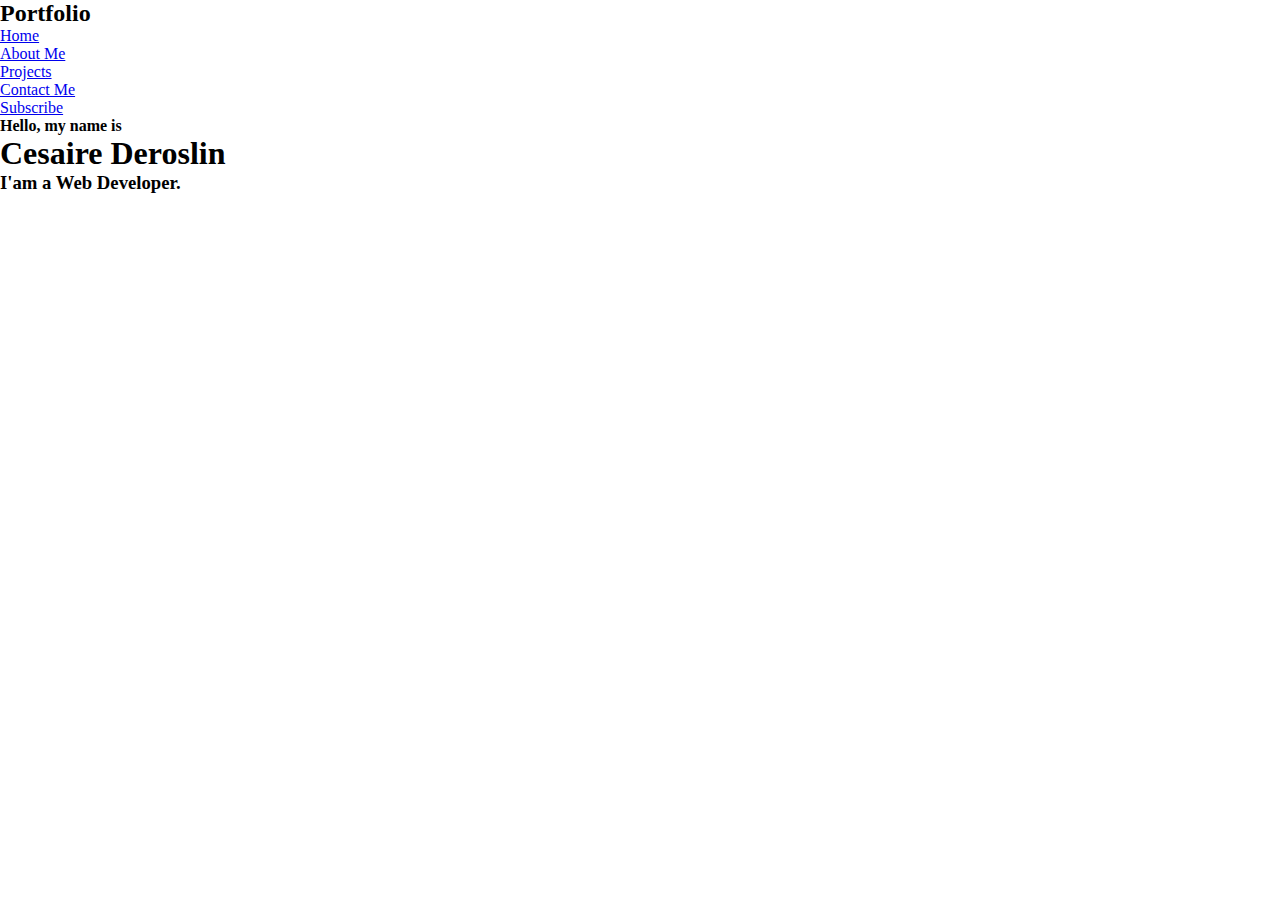
==== my-website/index.html @ a1ceb12a "simple changes" ====
<!DOCTYPE html>
<html lang="en">
<head>
    <meta charset="UTF-8">
    <meta http-equiv="X-UA-Compatible" content="IE=edge">
    <meta name="viewport" content="width=device-width, initial-scale=1.0">
    <link rel="stylesheet" href="styles.css">
    <title>Document</title>
</head>
<body>
    <div class="hero">
		<nav>
			<h2 class="logo">Portfo<span>lio</span></h2>
			<ul>
				<li><a href="#">Home</a></li>
				<li><a href="#">About Me</a></li>
				<li><a href="#">Projects</a></li>
				<li><a href="#">Contact Me</a></li>
			</ul>
			<a href="#" class="btn">Subscribe</a>
		</nav>

		<div class="content">
			<h4>Hello, my name is</h4>
			<h1>Cesaire <span>Deroslin</span></h1>
			<h3>I'am a Web Developer.</h3>
		</div>
	</div>
</body>
</html>
---- my-website/styles.css ----
@import url('https://fonts.googleapis.com/css2?family=Poppins:wght@400;700&display=swap');

* {
  box-sizing: border-box;
  margin: 0;
  padding: 0;
}
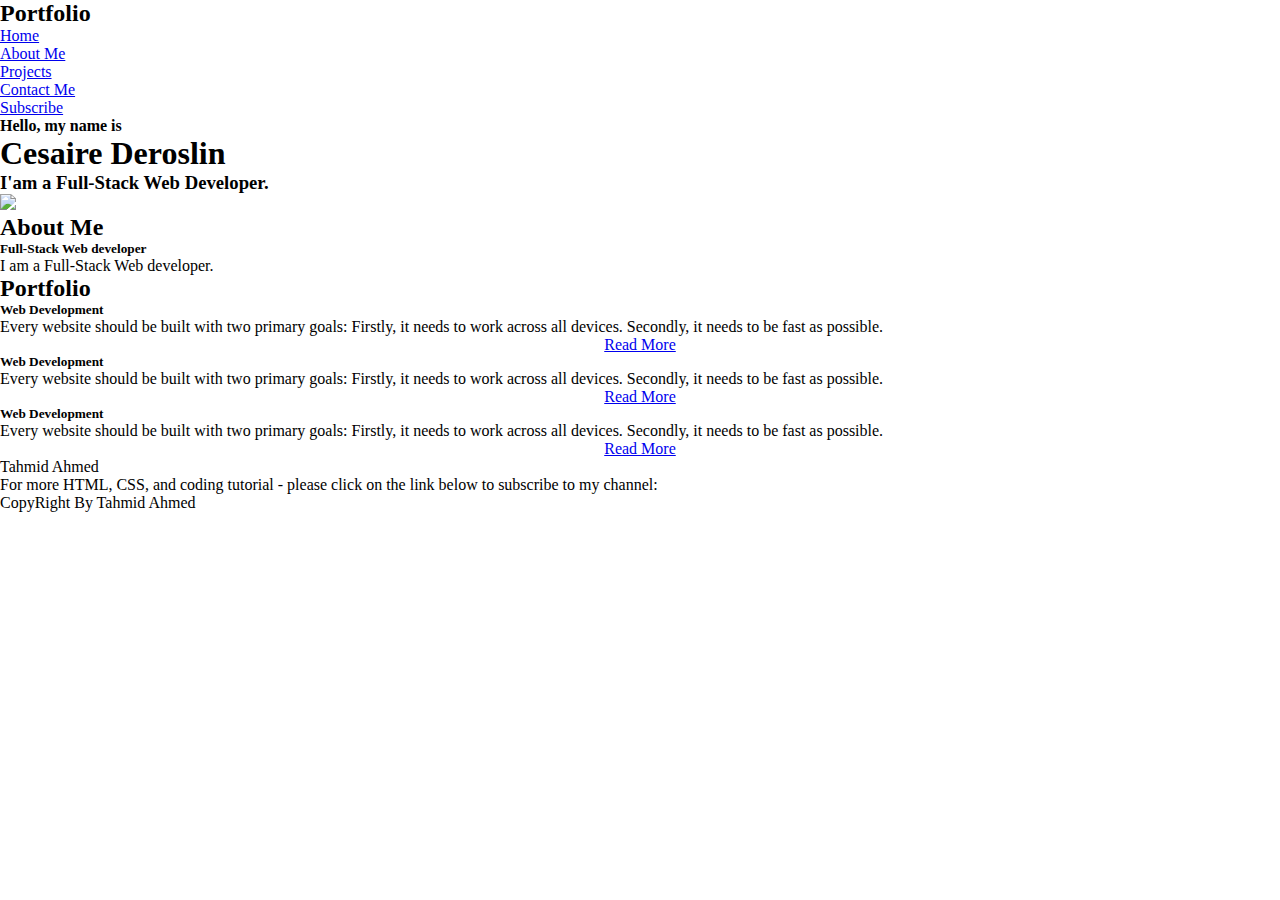
==== commit 550c1e2c: "Latest updates" ====
--- a/my-website/index.html
+++ b/my-website/index.html
@@ -23,8 +23,75 @@
 		<div class="content">
 			<h4>Hello, my name is</h4>
 			<h1>Cesaire <span>Deroslin</span></h1>
-			<h3>I'am a Web Developer.</h3>
+			<h3>I'am a Full-Stack Web Developer.</h3>
 		</div>
 	</div>
+
+	<main class="about">
+		<div class="main">
+			<img src="img/main-img.png">
+			<div class="about-text">
+				<h2>About Me</h2>
+				<h5>Full-Stack <span>Web developer</span></h5>
+				<p>I am a Full-Stack Web developer.</p>
+			</div>
+		</div>
+	</main>
+
+	<div class="service">
+		<div class="title">
+			<h2>Portfolio</h2>
+		</div>
+
+		<div class="box">
+			<div class="card">
+				<i class="fas fa-bars"></i>
+				<h5>Web Development</h5>
+				<div class="pra">
+					<p>Every website should be built with two primary goals: Firstly, it needs to work across all devices. Secondly, it needs to be fast as possible.</p>
+
+					<p style="text-align: center;">
+						<a class="button" href="#">Read More</a>
+					</p>
+				</div>
+			</div>
+
+			<div class="card">
+				<i class="far fa-user"></i>
+				<h5>Web Development</h5>
+				<div class="pra">
+					<p>Every website should be built with two primary goals: Firstly, it needs to work across all devices. Secondly, it needs to be fast as possible.</p>
+
+					<p style="text-align: center;">
+						<a class="button" href="#">Read More</a>
+					</p>
+				</div>
+			</div>
+
+			<div class="card">
+				<i class="far fa-bell"></i>
+				<h5>Web Development</h5>
+				<div class="pra">
+					<p>Every website should be built with two primary goals: Firstly, it needs to work across all devices. Secondly, it needs to be fast as possible.</p>
+
+					<p style="text-align: center;">
+						<a class="button" href="#">Read More</a>
+					</p>
+				</div>
+			</div>
+		</div>
+	</div>
+
+	<footer>
+		<p>Tahmid Ahmed</p>
+		<p>For more HTML, CSS, and coding tutorial - please click on the link below to subscribe to my channel:</p>
+		<div class="social">
+			<a href="#"><i class="fab fa-facebook-f"></i></a>
+			<a href="#"><i class="fab fa-instagram"></i></a>
+			<a href="#"><i class="fab fa-dribbble"></i></a>
+		</div>
+		<p class="end">CopyRight By Tahmid Ahmed</p>
+	</footer>
+
 </body>
 </html>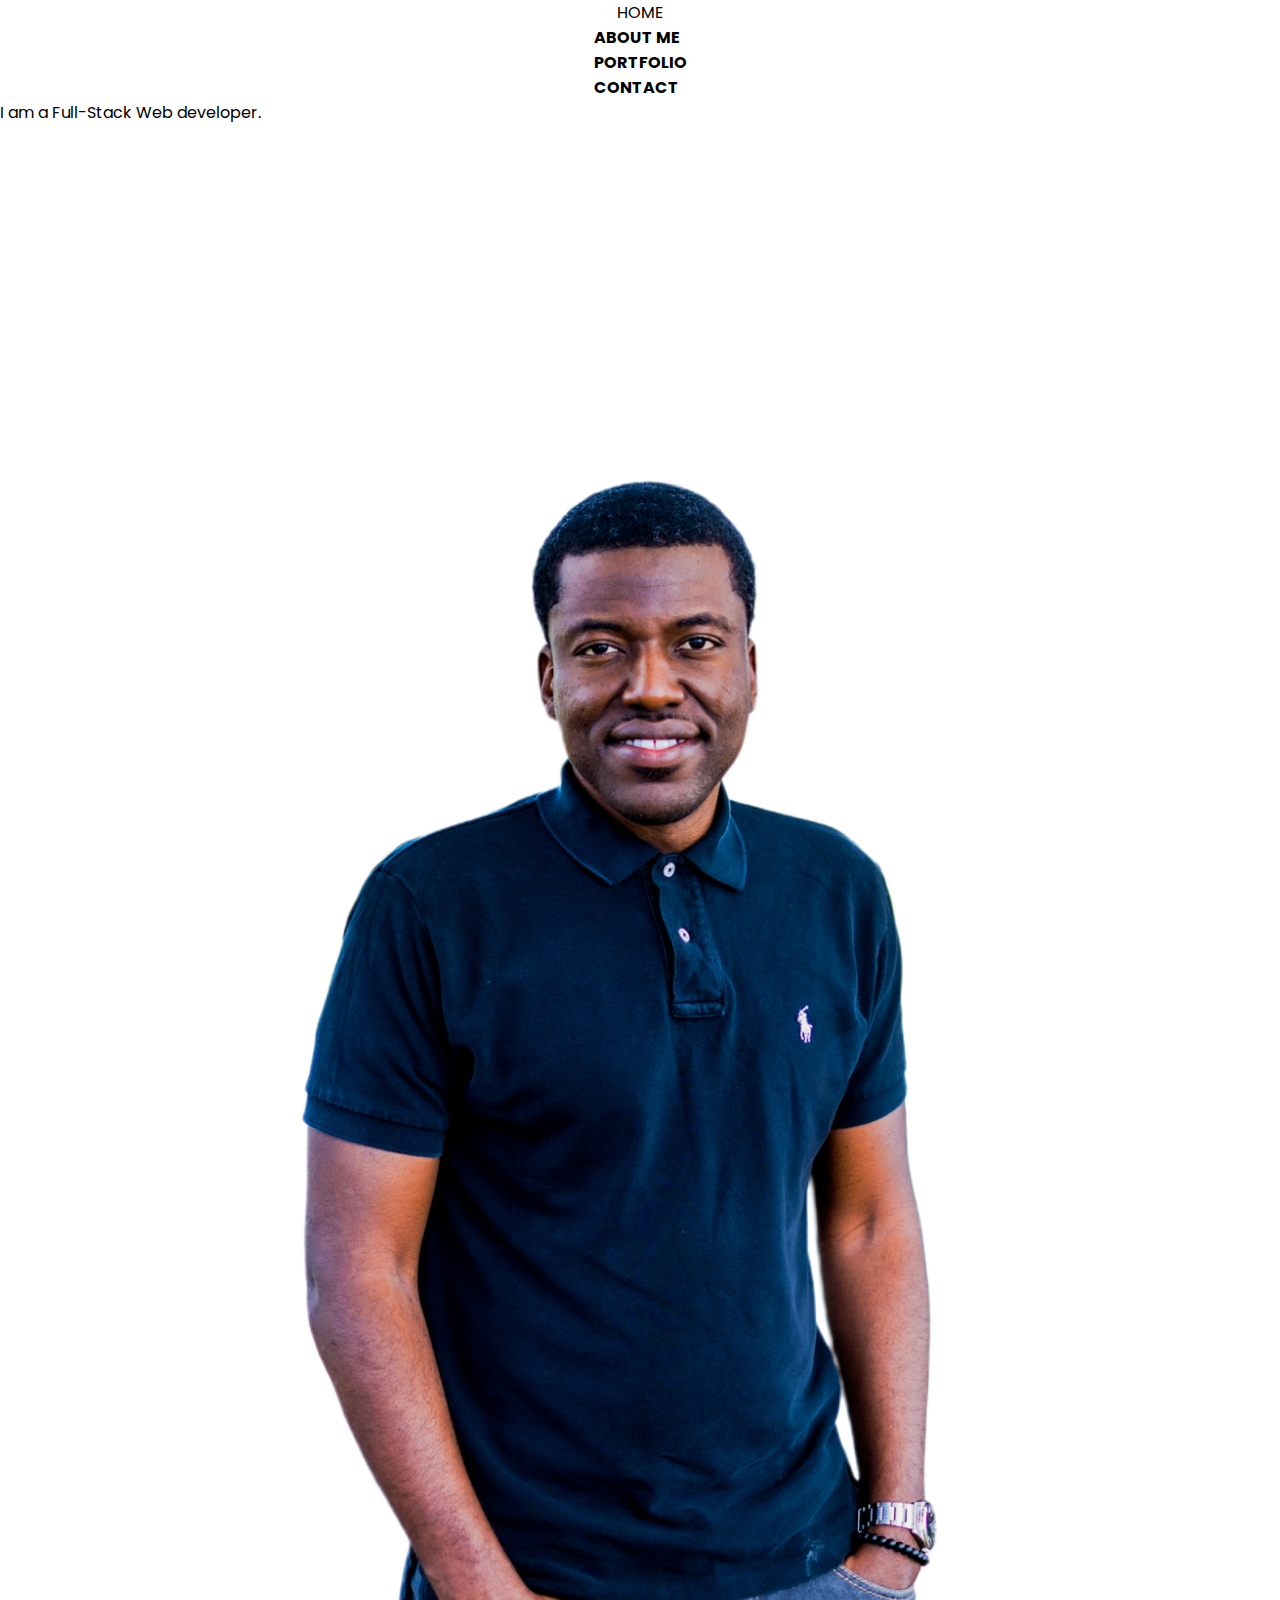
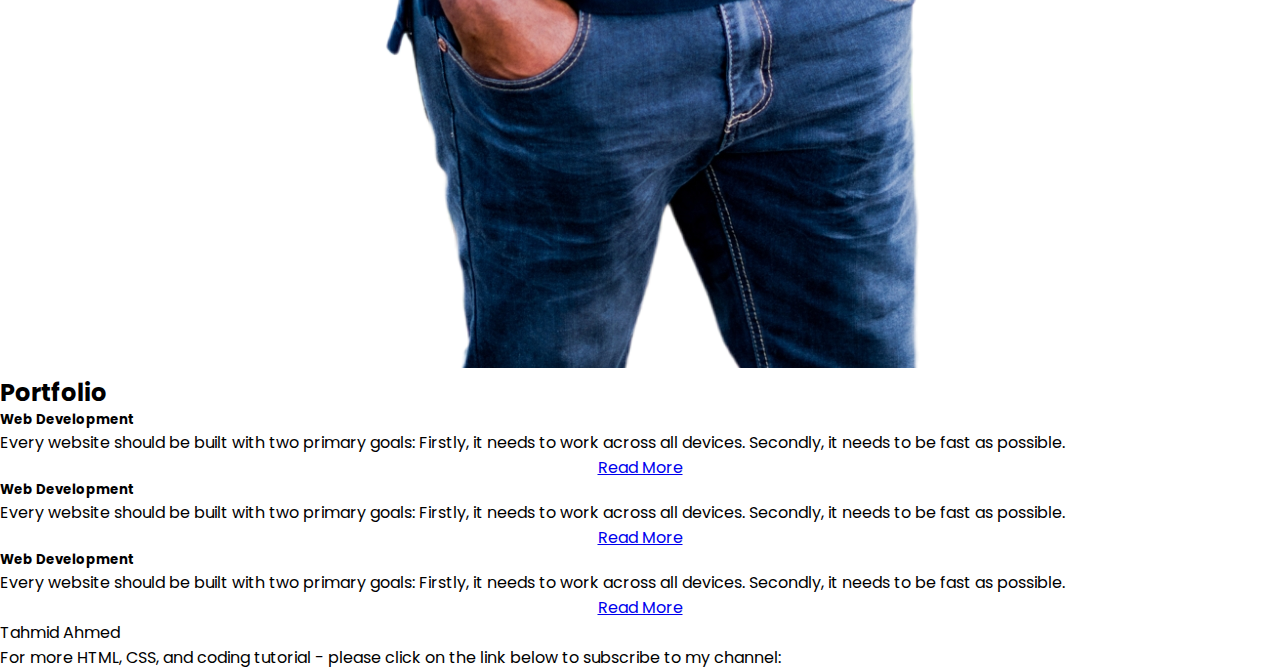
==== commit f9f8dab2: "recent updates" ====
--- a/my-website/index.html
+++ b/my-website/index.html
@@ -8,33 +8,28 @@
     <title>Document</title>
 </head>
 <body>
-    <div class="hero">
-		<nav>
-			<h2 class="logo">Portfo<span>lio</span></h2>
-			<ul>
-				<li><a href="#">Home</a></li>
-				<li><a href="#">About Me</a></li>
-				<li><a href="#">Projects</a></li>
-				<li><a href="#">Contact Me</a></li>
+	<nav id="top" class="main-nav">
+		<div class="container">
+			<div class="name">home</div>
+			<ul class="nav">
+					<li>
+						<a href="#about">about me</a>
+					</li>
+					<li>
+						<a href="#portfolio">portfolio</a>
+					</li>
+					<li>
+						<a href="#contact">contact</a>  
+					</li>
 			</ul>
-			<a href="#" class="btn">Subscribe</a>
-		</nav>
-
-		<div class="content">
-			<h4>Hello, my name is</h4>
-			<h1>Cesaire <span>Deroslin</span></h1>
-			<h3>I'am a Full-Stack Web Developer.</h3>
-		</div>
-	</div>
-
+		</div>  
+	</nav>
 	<main class="about">
 		<div class="main">
-			<img src="img/main-img.png">
 			<div class="about-text">
-				<h2>About Me</h2>
-				<h5>Full-Stack <span>Web developer</span></h5>
 				<p>I am a Full-Stack Web developer.</p>
 			</div>
+			<img src="img/proimg.png">
 		</div>
 	</main>
 
@@ -90,7 +85,6 @@
 			<a href="#"><i class="fab fa-instagram"></i></a>
 			<a href="#"><i class="fab fa-dribbble"></i></a>
 		</div>
-		<p class="end">CopyRight By Tahmid Ahmed</p>
 	</footer>
 
 </body>
--- a/my-website/styles.css
+++ b/my-website/styles.css
@@ -1,4 +1,8 @@
+
 @import url('https://fonts.googleapis.com/css2?family=Poppins:wght@400;700&display=swap');
+@import url('https://fonts.googleapis.com/css2?family=Source+Serif+Pro:ital,wght@0,400;0,700;1,400;1,700&display=swap');
+@import url('https://fonts.googleapis.com/css?family=Playfair+Display:400,400i,700,700i&display=swap');
+
 
 * {
   box-sizing: border-box;
@@ -6,3 +10,37 @@
   padding: 0;
 }
 
+body {
+  font-family: 'Poppins', sans-serif, 'Source Serif Pro', serif, 'Playfair Display', serif;
+}
+
+.container h2 {
+  font-size: 1.2rem;
+}
+
+ul {
+  list-style-type: none;
+}
+
+.container a {
+  color: black;
+  text-decoration: none;
+  font-size: 1rem;
+  font-weight: bold;
+}
+
+
+.nav-main {
+	height: 100%;
+	width: 100%;
+	background-position: center;
+}
+
+.container {
+	display: flex;
+  flex-direction: column;
+	align-items: center;
+	justify-content: space-between;
+  text-transform: uppercase;
+  height: 100%;
+}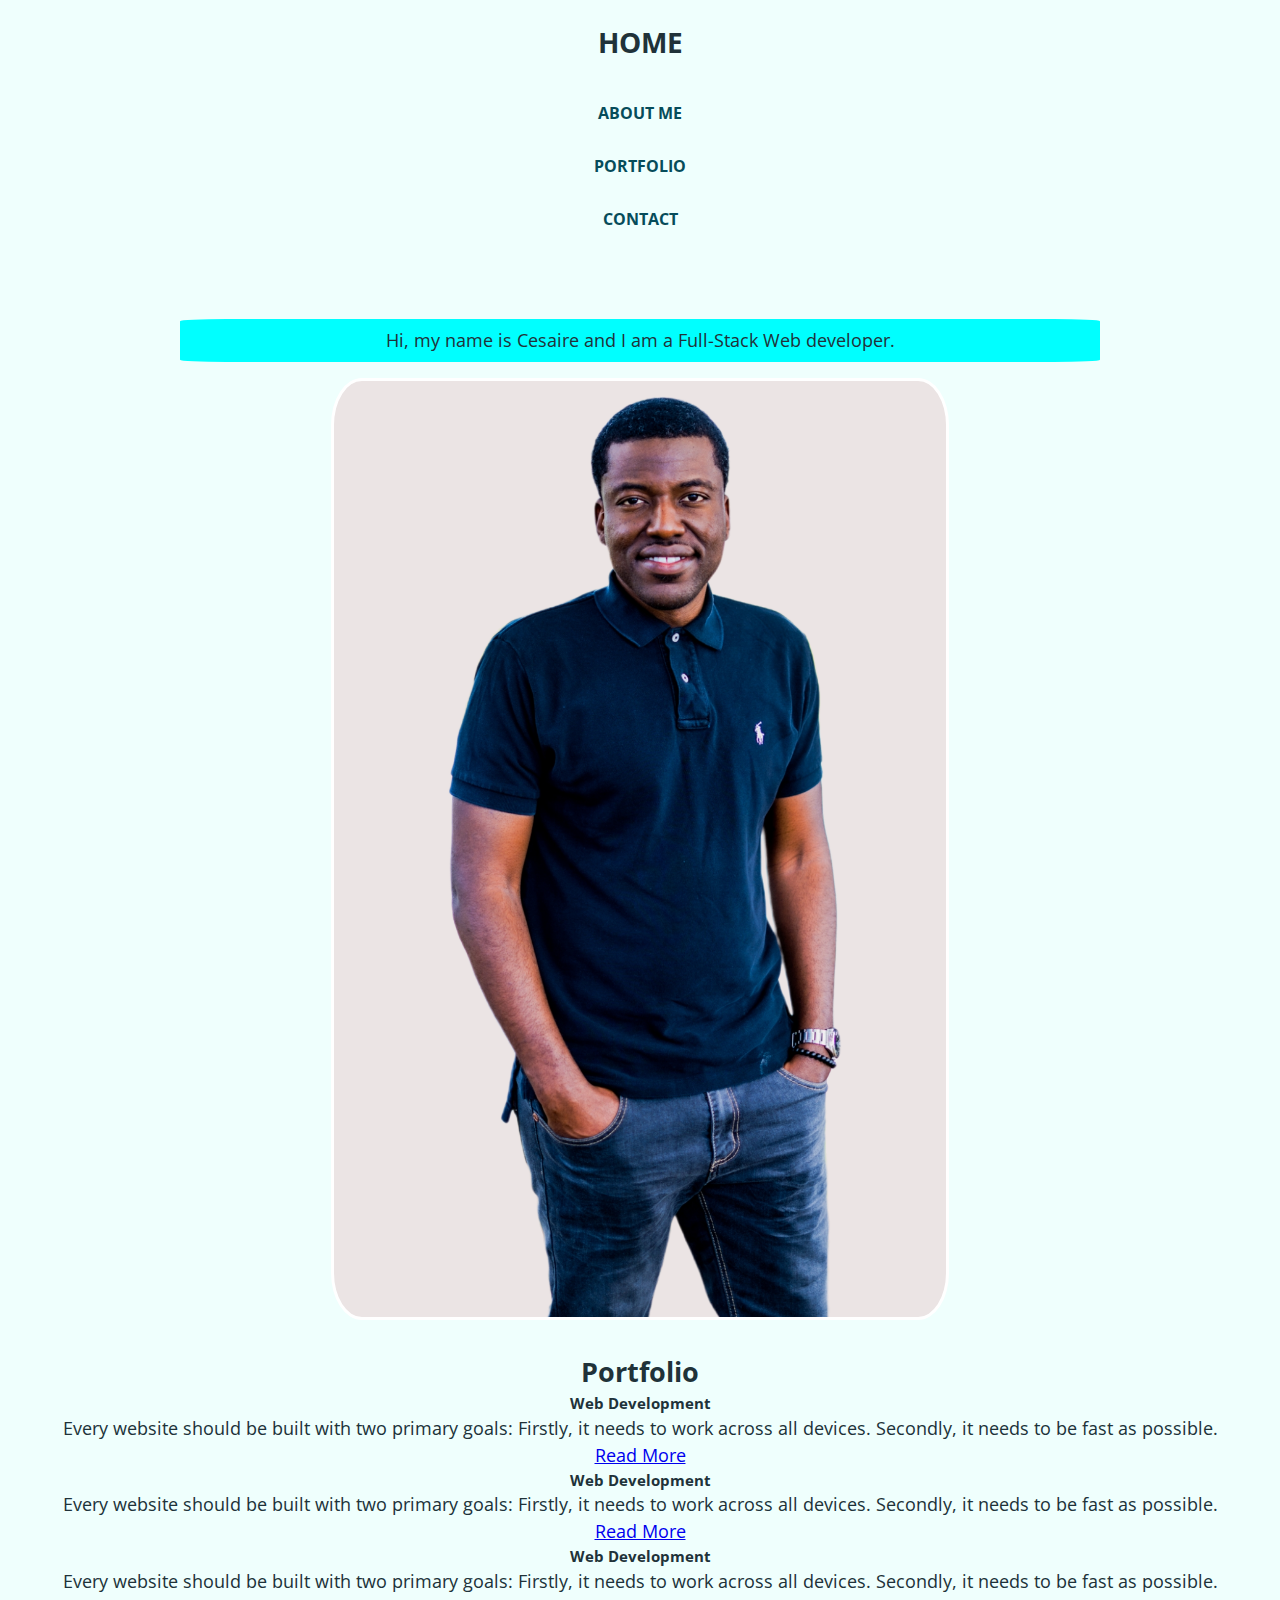
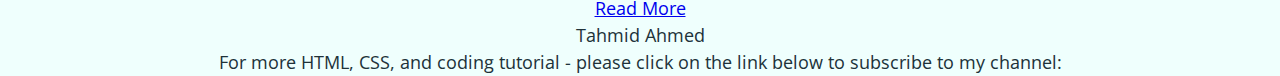
==== commit c36e6fac: "latest updates" ====
--- a/my-website/index.html
+++ b/my-website/index.html
@@ -24,14 +24,17 @@
 			</ul>
 		</div>  
 	</nav>
-	<main class="about">
-		<div class="main">
-			<div class="about-text">
-				<p>I am a Full-Stack Web developer.</p>
+
+	<header class="header">
+		<div class="container">
+			<div class="header-img">
+				<p>
+					Hi, my name is Cesaire and I am a Full-Stack Web developer.
+				</p>
+				<img src="img/proimg.png" alt="profile picture">
 			</div>
-			<img src="img/proimg.png">
 		</div>
-	</main>
+	</header>
 
 	<div class="service">
 		<div class="title">
--- a/my-website/styles.css
+++ b/my-website/styles.css
@@ -1,4 +1,4 @@
-
+@import url('https://fonts.googleapis.com/css2?family=Open+Sans:wght@300;400;500;600;700;800&family=Source+Serif+Pro:ital,wght@0,400;0,700;1,400;1,700&display=swap');
 @import url('https://fonts.googleapis.com/css2?family=Poppins:wght@400;700&display=swap');
 @import url('https://fonts.googleapis.com/css2?family=Source+Serif+Pro:ital,wght@0,400;0,700;1,400;1,700&display=swap');
 @import url('https://fonts.googleapis.com/css?family=Playfair+Display:400,400i,700,700i&display=swap');
@@ -11,36 +11,72 @@
 }
 
 body {
-  font-family: 'Poppins', sans-serif, 'Source Serif Pro', serif, 'Playfair Display', serif;
+  font-family:  'Open Sans', sans-serif, 'Poppins', sans-serif, 'Source Serif Pro', serif, 'Playfair Display', serif;
+	text-align: center;
+	line-height: 1.5;
+	font-size: 18px;
+	color: #203239;
+	background-color: #effffd;
 }
 
-.container h2 {
-  font-size: 1.2rem;
+.main-nav .name {
+	font-size: 1.75rem;
+	font-weight: 702;
+	padding: 1.29rem 0px;
+  text-transform: uppercase;
+}
+
+.main-nav .container {
+	display: flex;
+	flex-direction: column;
+	justify-content: space-between;
+	align-items: center;
+	height: 100%;
 }
 
 ul {
   list-style-type: none;
 }
 
-.container a {
-  color: black;
-  text-decoration: none;
-  font-size: 1rem;
-  font-weight: bold;
+.main-nav ul a {
+	text-decoration: none;
+	font-weight: 702;
+	text-transform: uppercase;
+	padding: 3px 0px;
+	font-size: 16px;
+	color: rgb(6, 76, 90);
 }
 
-
-.nav-main {
-	height: 100%;
-	width: 100%;
-	background-position: center;
+.main-nav li {
+	margin: 6px;
+	padding: 10px 10px;
 }
 
-.container {
-	display: flex;
-  flex-direction: column;
-	align-items: center;
-	justify-content: space-between;
-  text-transform: uppercase;
-  height: 100%;
+.nav {
+	margin-bottom: 55px;
+}
+
+.header img {
+	max-width: 65%;
+	height: auto;
+	margin-bottom: 25px;
+}
+
+.header-img p {
+  background-color: aqua;
+  padding: 0.5rem 0;
+  border-radius: 5%;
+  margin: 1rem;
+}
+
+.header-img img{
+  border: 3px solid white;
+  background-color: rgb(235, 228, 228);
+  border-radius: 5%;
+}
+
+.header .container {
+  margin: 0 auto;
+  max-width: 62.5rem;
+  padding: 0 1.5rem;
 }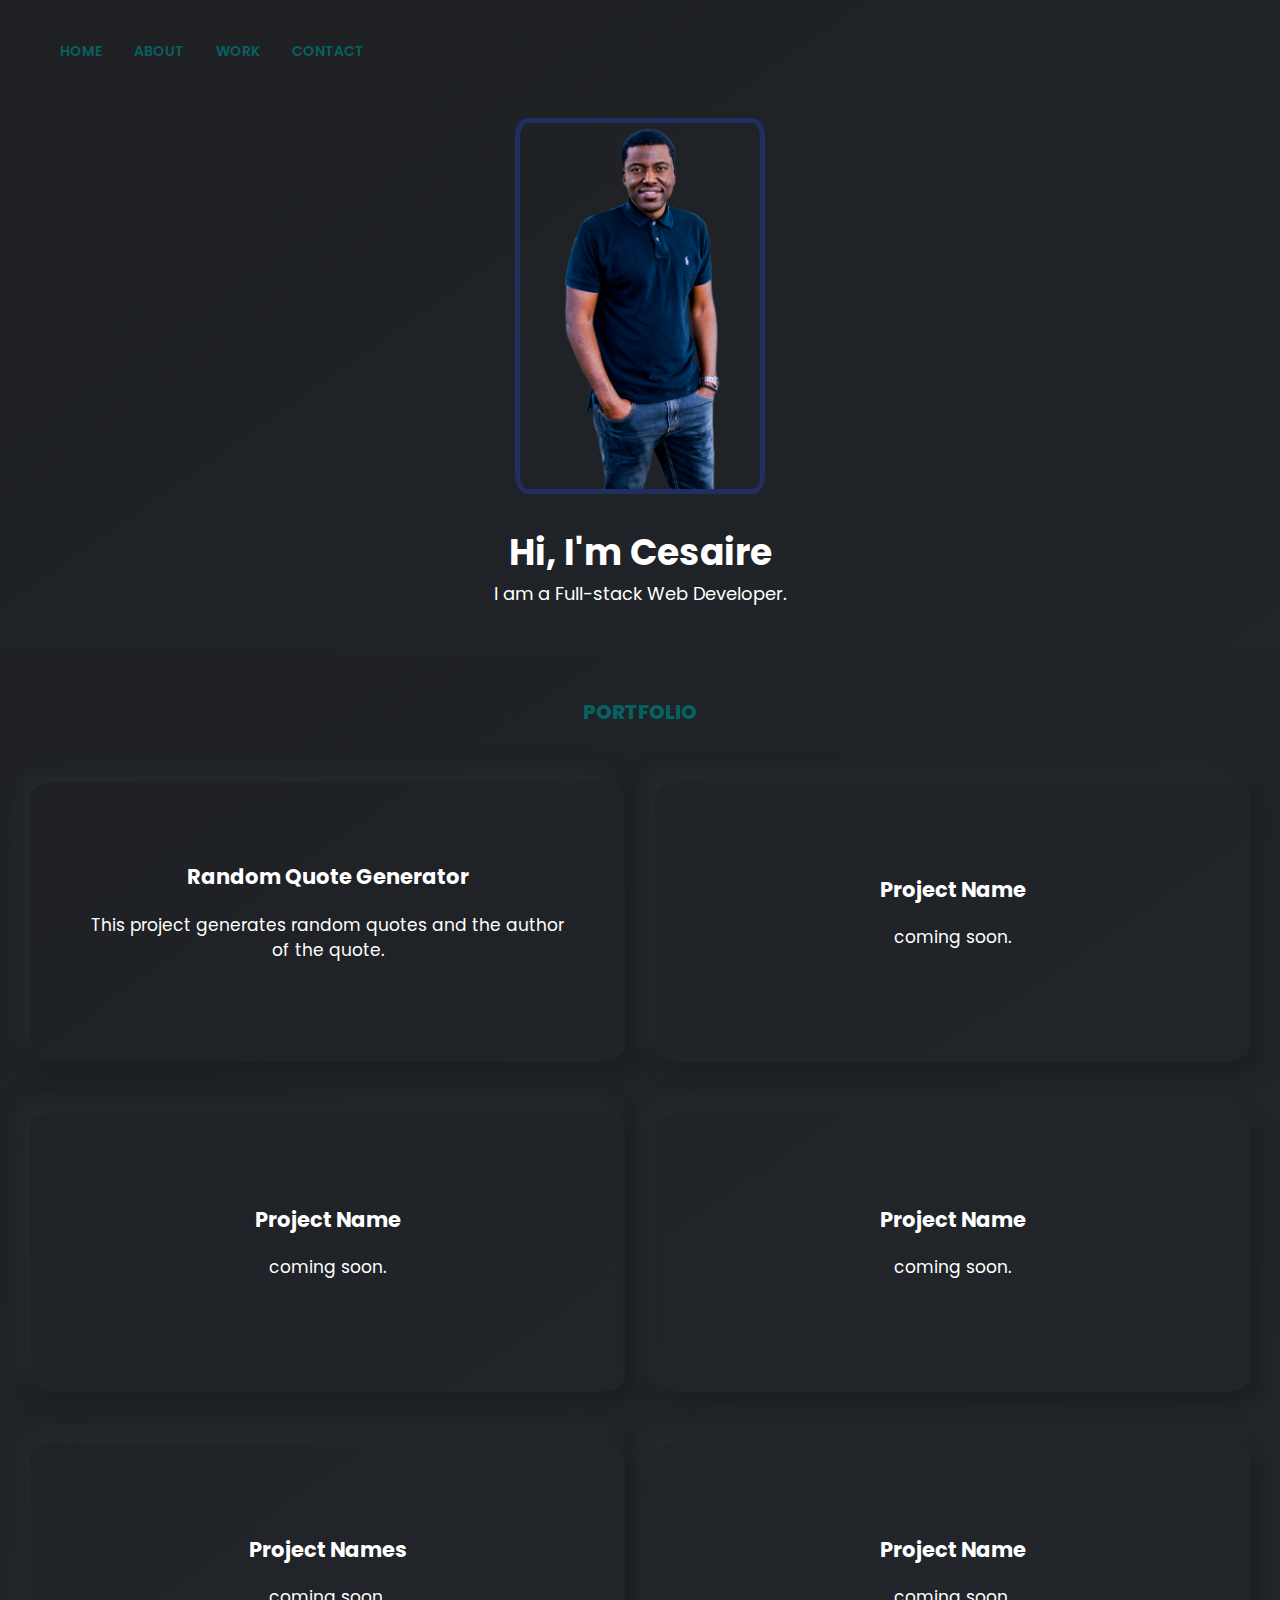
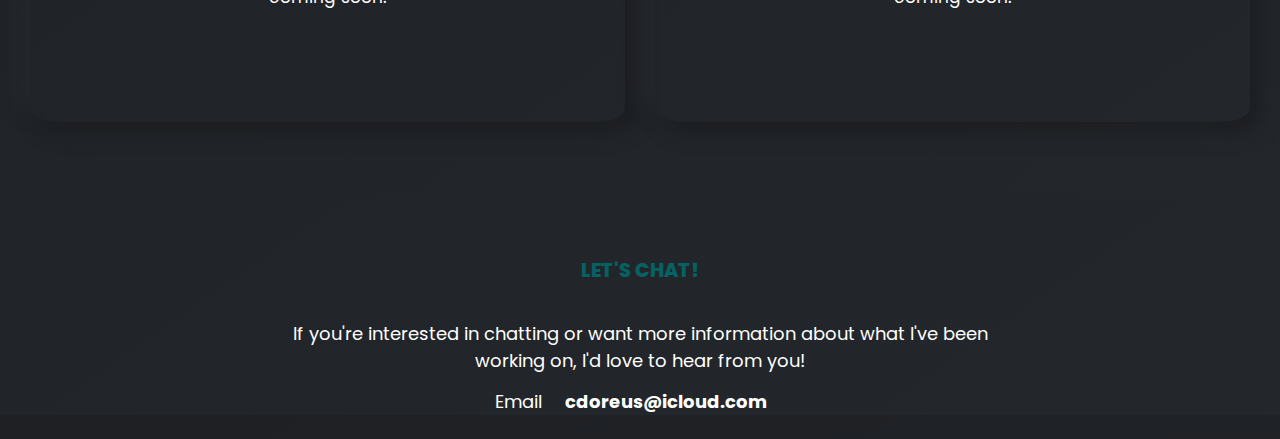
==== commit 7969628d: "latest updates" ====
--- a/my-website/index.html
+++ b/my-website/index.html
@@ -1,94 +1,109 @@
 <!DOCTYPE html>
 <html lang="en">
-<head>
-    <meta charset="UTF-8">
-    <meta http-equiv="X-UA-Compatible" content="IE=edge">
-    <meta name="viewport" content="width=device-width, initial-scale=1.0">
-    <link rel="stylesheet" href="styles.css">
-    <title>Document</title>
-</head>
-<body>
-	<nav id="top" class="main-nav">
-		<div class="container">
-			<div class="name">home</div>
-			<ul class="nav">
-					<li>
-						<a href="#about">about me</a>
-					</li>
-					<li>
-						<a href="#portfolio">portfolio</a>
-					</li>
-					<li>
-						<a href="#contact">contact</a>  
-					</li>
-			</ul>
-		</div>  
-	</nav>
+    <head>
+        <meta charset="UTF-8">
+        <meta http-equiv="X-UA-Compatible" content="IE=edge">
+        <meta name="viewport" content="width=device-width, initial-scale=1">
+        <title>Cesaire</title>
+        <link rel="stylesheet" href="css/styles.css">
+        <link rel="preconnect" href="https://fonts.googleapis.com">
+        <link rel="preconnect" href="https://fonts.gstatic.com" crossorigin>
+        <link href="https://fonts.googleapis.com/css2?family=Open+Sans:ital,wght@0,300;0,400;0,500;0,600;0,700;0,800;1,800&display=swap" rel="stylesheet">
+    </head>
+    <body>
+        <nav id="top" class="main-nav">
+            <div class="container">
+                <ul class="nav">
+                        <li>
+                            <a href="">home</a>
+                        </li>
+                        <li>
+                            <a href="">about</a>
+                        </li>
+                        <li>
+                            <a href="#portfolio">work</a>
+                        </li>
+                        <li>
+                            <a href="#contact">contact</a>  
+                        </li>
+                </ul>
+            </div>  
+        </nav>
+        <header class="header">
+            <div class="container">
+                <div class="header-img">
+                    <img src="img/proimg.png" alt="profile picture">
+                    <h1>
+                        Hi, I'm Cesaire
+                    </h1>
+                    <p>
+                        I am a Full-stack <span>Web Developer.</span> 
+                    </p>
+                </div>
+            </div>
+        </header>
 
-	<header class="header">
-		<div class="container">
-			<div class="header-img">
-				<p>
-					Hi, my name is Cesaire and I am a Full-Stack Web developer.
-				</p>
-				<img src="img/proimg.png" alt="profile picture">
-			</div>
-		</div>
-	</header>
-
-	<div class="service">
-		<div class="title">
-			<h2>Portfolio</h2>
-		</div>
-
-		<div class="box">
-			<div class="card">
-				<i class="fas fa-bars"></i>
-				<h5>Web Development</h5>
-				<div class="pra">
-					<p>Every website should be built with two primary goals: Firstly, it needs to work across all devices. Secondly, it needs to be fast as possible.</p>
-
-					<p style="text-align: center;">
-						<a class="button" href="#">Read More</a>
-					</p>
-				</div>
-			</div>
-
-			<div class="card">
-				<i class="far fa-user"></i>
-				<h5>Web Development</h5>
-				<div class="pra">
-					<p>Every website should be built with two primary goals: Firstly, it needs to work across all devices. Secondly, it needs to be fast as possible.</p>
-
-					<p style="text-align: center;">
-						<a class="button" href="#">Read More</a>
-					</p>
-				</div>
-			</div>
-
-			<div class="card">
-				<i class="far fa-bell"></i>
-				<h5>Web Development</h5>
-				<div class="pra">
-					<p>Every website should be built with two primary goals: Firstly, it needs to work across all devices. Secondly, it needs to be fast as possible.</p>
-
-					<p style="text-align: center;">
-						<a class="button" href="#">Read More</a>
-					</p>
-				</div>
-			</div>
-		</div>
-	</div>
-
-	<footer>
-		<p>Tahmid Ahmed</p>
-		<p>For more HTML, CSS, and coding tutorial - please click on the link below to subscribe to my channel:</p>
-		<div class="social">
-			<a href="#"><i class="fab fa-facebook-f"></i></a>
-			<a href="#"><i class="fab fa-instagram"></i></a>
-			<a href="#"><i class="fab fa-dribbble"></i></a>
-		</div>
-	</footer>
-
-</body>
+        <section>
+            <div class="container">
+                <h2 id="portfolio">Portfolio</h2>
+                <div class="boxes">
+                    <div class="box item1">
+                        <h3>Random Quote Generator</h3>
+                        <p>
+                            This project generates random quotes and the author of the quote.
+                        </p>
+                    </div>
+                    <div class="box item2">
+                        <h3>Project Name</h3>
+                        <p>
+                            coming soon.
+                        </p>
+                    </div>
+                    <div class="box item3">
+                        <h3>Project Name</h3>
+                        <p>
+                            coming soon.
+                        </p>
+                    </div>
+                    <div class="box item4">
+                        <h3>Project Name</h3>
+                        <p>
+                            coming soon.
+                        </p>
+                    </div>
+                    <div class="box item5">
+                        <h3>Project Names</h3>
+                        <p>
+                            coming soon.
+                        </p>
+                    </div>
+                    <div class="box item6">
+                        <h3>Project Name</h3>
+                        <p>
+                            coming soon.
+                        </p>
+                    </div>
+                </div>
+            </div>
+        </section>
+        <div class="contact-container">
+            <h2 id="contact">let's chat!</h2>
+            <p>
+                If you're interested in chatting or want
+                more information about what I've been
+                working on, I'd love to hear from you!
+            </p>
+            <p> Email <span class="email"> cdoreus@icloud.com </span></p>
+        </div>
+        <nav id="botton-nav" class="bottom-nav">
+            <div class="bottom-container">
+                <ul class="list-nav">
+                        <li class="bottom-list">
+                            <a href="#top">back to top</a>  
+                        </li>
+                </ul>
+            </div>  
+        </nav>
+        
+    </body>
 </html>--- a/my-website/css/styles.css
+++ b/my-website/css/styles.css
@@ -0,0 +1,314 @@
+@import url('https://fonts.googleapis.com/css2?family=Merriweather:wght@300;400;700;900&family=Open+Sans:wght@400;600&family=Poppins:wght@300;400;500;600;700;800;900&display=swap');
+
+* {
+	box-sizing: border-box;
+	margin: 0;
+	padding: 0;
+}
+
+body {
+	font-family: 'Poppins', sans-serif, 'Open Sans', sans-serif;
+	text-align: center;
+	line-height: 1.5;
+	font-size: 18px;
+	color: #fff;
+	background: linear-gradient(145deg, #1e2024, #23272b);
+}
+
+.main-nav .container {
+	display: flex;
+	flex-direction: row;
+	justify-content: space-around;
+	height: 100%;
+}
+
+ul {
+	list-style-type: none;
+}
+
+.main-nav ul a {
+	text-decoration: none;
+	text-transform: uppercase;
+	color: #066163;
+	background: none;
+	font-size: 1.50rem;
+	font-weight: 600;
+	padding: 1.29rem 0px;
+}
+
+
+.main-nav .name {
+	text-transform: uppercase;
+	font-size: 1.75rem;
+	font-weight: 500;
+	padding: 1.29rem 0px;
+}
+
+.main-nav li {
+	margin: 6px;
+	padding: 10px 10px;
+}
+
+.nav {
+	display: flex;
+	justify-content: center;
+	flex-wrap: wrap;
+	margin-bottom: 55px;
+}
+
+.header img {
+	max-width: 250px;
+	width: 100%;
+	height: auto;
+	margin-bottom: 25px;
+	background-image: url('/my-website/img/Project2.jpg');
+	border-radius: 5%;
+	border: #212e60 solid 5px;
+
+}
+
+.header-item {
+	text-align: center;
+}
+
+section {
+	background: linear-gradient(145deg, #1e2024, #23272b);
+	margin-top: 45px;
+	padding-top: 45px;
+	margin-bottom: 45px;
+	padding-bottom: 50px;
+
+}
+
+.container h2 {
+	text-transform: uppercase;
+	font-weight: 702;
+	font-size: 1.2rem;
+	padding-bottom: 30px;
+	color: #066163;
+}
+
+.boxes {
+	display: flex;
+	flex-direction: column;
+	justify-content: center;
+	align-items: center;
+
+}
+
+.boxes .box {
+	display: flex;
+	flex-direction:column;
+	justify-content: center;
+	text-align: center;
+	flex-wrap: wrap;
+	box-shadow: 10px 10px 19px #1c1e22, -10px -10px 19px #262a2e;
+	margin: 25px 15px;
+	padding: 30px;
+	border-radius: 5%;
+	width: 80%;
+	max-width: 85%;
+	height: 280px;
+
+}
+
+section p {
+	font-size: 17px;
+	text-align: center;
+	padding: 20px;
+}
+
+.contact-container h2 {
+	font-weight: 702;
+	text-transform: uppercase;
+	padding: 15px 0 20px 0;
+	font-size: 1.2rem;
+	color: #066163;
+}
+
+.contact-container p {
+	font-size: 16px;
+	padding: 5px 18px;
+	margin-top: 14px;
+}
+
+.contact-container .p-number {
+	padding: 25px 18px 5px;
+	font-weight: 700;
+}
+
+.contact-container .email {
+	padding: 10px 18px 25px;
+	font-weight: 700;
+}
+
+.bottom-nav .bottom-container {
+	display: flex;
+	justify-content: space-between;
+	align-items: center;
+	border-top: solid lightgrey 1px;
+	margin: 50px 10px 0px;
+	padding-top: 25px;
+	padding-bottom: 25px;
+}
+
+.bottom-nav .name {
+	font-size: 16px;
+	font-weight: 702;
+}
+
+.bottom-nav a {
+	text-decoration: none;
+	font-weight: 702;
+	font-size: 14px;
+	text-transform: uppercase;
+	color: #066163;
+	background-color: #c5dad7;
+	margin: 13px;
+	padding: 2px 17px;
+	border-radius: 5%;
+}
+
+.bottom-nav2 {
+	display: none;
+}
+
+@media screen and (min-width: 768px) {
+	.bottom-nav2 {
+		display: contents;
+	}
+
+	
+
+	nav .nav {
+		display: flex;
+		flex-direction: row;
+	}
+
+	/* .main-nav li {
+		background: linear-gradient(145deg, #1e2024, #23272b);
+		margin: 13px;
+		padding: 2px 17px;
+		border-radius: 5%;
+	} */
+
+	section {
+		padding-left: 15px;
+		padding-right: 15px;
+	}
+
+	.boxes {
+		display: flex;
+		flex-direction: row;
+		flex-wrap: wrap;
+		width: 100%;
+	}
+
+	.box {
+		flex: 33.33333%;
+	}
+
+
+	.contact-container p {
+		padding: 5px 18px;
+		margin: 14px 115px 0px;
+		font-size: 18px;
+	}
+
+	.bottom-nav {
+		display: none;
+	}
+
+	.bottom-nav2 ul a {
+		text-decoration: none;
+		font-weight: 702;
+		text-transform: uppercase;
+		padding-left: 30px;
+		font-size: 16px;
+		color: rgb(6, 76, 90);
+		background-color: #c5dad7;
+		margin: 13px;
+		padding: 2px 17px;
+		border-radius: 5%;
+	}
+
+	.bottom-nav2 .bottom-container {
+		display: flex;
+		justify-content: space-between;
+		align-items: center;
+		border-top: solid lightgrey 1px;
+		margin: 50px 10px 0px;
+		padding-top: 15px;
+		padding-bottom: 50px;
+	}
+
+	.bottom-nav2 .list-nav {
+		display: flex;
+		justify-content: center;
+		align-items: center;
+		margin: 6px;
+	}
+
+	.bottom-nav2 .name {
+		font-size: 16px;
+		font-weight: 702;
+	}
+}
+
+@media screen and (min-width: 1024px) {
+	.main-nav .container {
+		display: flex;
+		justify-content: space-between;
+		flex-direction: row;
+		align-items: center;
+		height: 100%;
+		margin: 20px 28px 38px 44px;
+	}
+
+	.main-nav ul {
+		display: flex;
+	}
+
+	.main-nav .name {
+		padding: 0px;
+		font-size: 21px;
+	}
+
+	.nav {
+		height: 3.75rem;
+		margin: 0px;
+	}
+
+	.main-nav ul a {
+		font-size: 14px;
+	}
+
+	header .header-img {
+		margin-left: 43px;
+		margin-right: 43px;
+		gap: 2rem;
+	}
+
+	section .boxes {
+		display: flex;
+		flex-direction: row;
+		flex-wrap: wrap;
+		width: 100%;
+	}
+
+	.box {
+		flex: 33.33%;
+	}
+
+	.contact-container p {
+		padding: 0px 145px;
+	}
+
+	.container h2 {
+		font-size: 20px;
+	}
+
+	.bottom-nav2 .bottom-container {
+		margin: 50px 40px 0px;
+	}
+}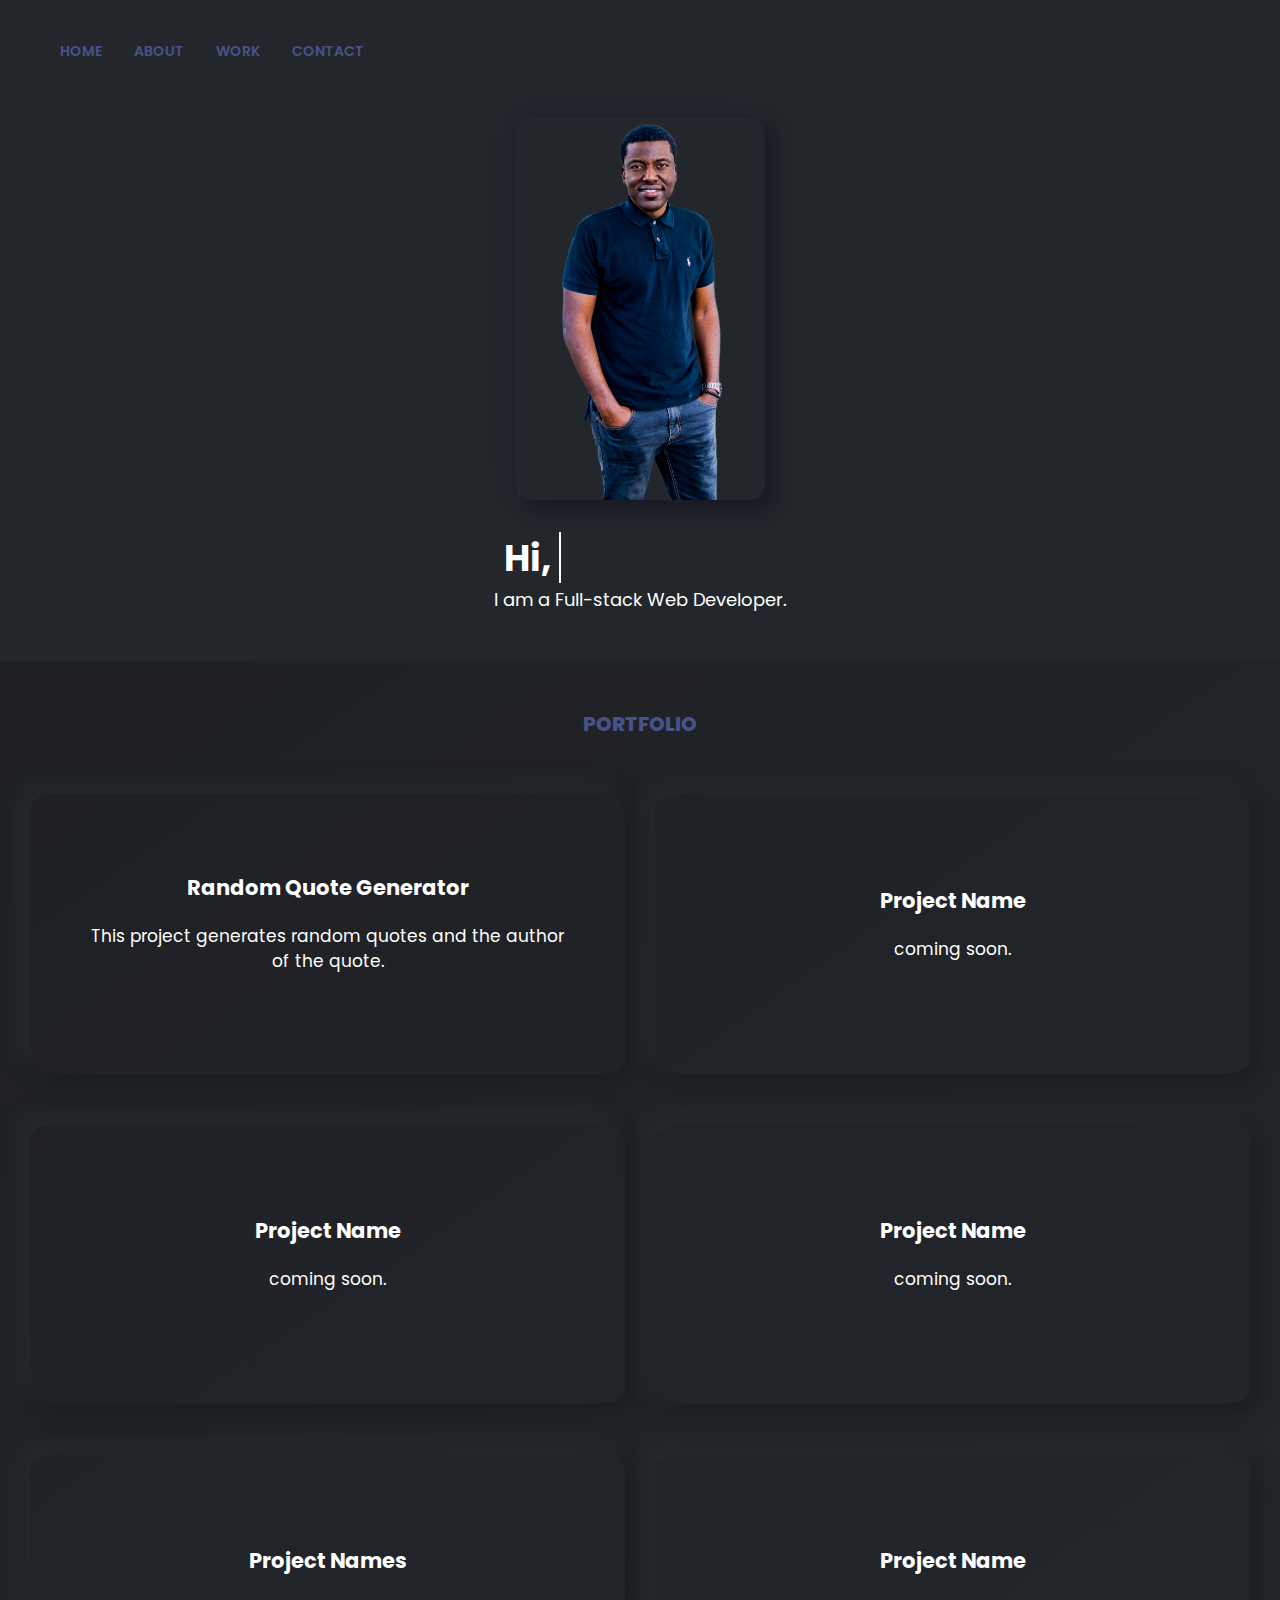
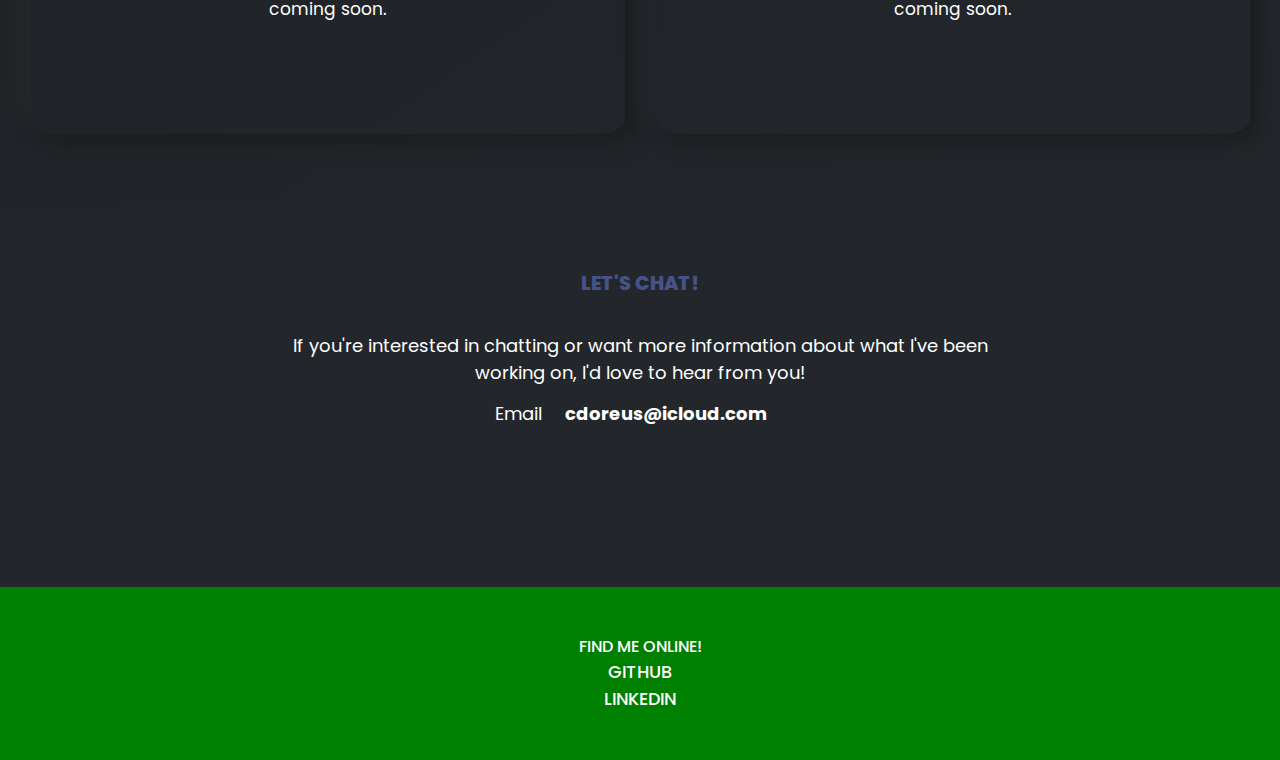
==== commit c65ad0ad: "latest updates" ====
--- a/my-website/index.html
+++ b/my-website/index.html
@@ -31,10 +31,10 @@
         </nav>
         <header class="header">
             <div class="container">
-                <div class="header-img">
+                <div class="header-item">
                     <img src="img/proimg.png" alt="profile picture">
                     <h1>
-                        Hi, I'm Cesaire
+                        Hi, <span class="name-animate">I'm Cesaire.</span>
                     </h1>
                     <p>
                         I am a Full-stack <span>Web Developer.</span> 
@@ -95,15 +95,16 @@
             </p>
             <p> Email <span class="email"> cdoreus@icloud.com </span></p>
         </div>
-        <nav id="botton-nav" class="bottom-nav">
-            <div class="bottom-container">
-                <ul class="list-nav">
-                        <li class="bottom-list">
-                            <a href="#top">back to top</a>  
-                        </li>
-                </ul>
-            </div>  
-        </nav>
+       <footer class="primary-footer">
+           <p>
+               find me online!
+           </p>
+            <ul>
+                <li><a href="https://github.com/Cderoslin/my-Portfolio" >github</a></li>
+                <li><a href="https://www.linkedin.com/in/cesaire-deroslin/">linkedIn</a></li>
+                <li><a href=""></a></li>
+            </ul>
+       </footer>
         
     </body>
 </html>--- a/my-website/css/styles.css
+++ b/my-website/css/styles.css
@@ -1,5 +1,5 @@
 @import url('https://fonts.googleapis.com/css2?family=Merriweather:wght@300;400;700;900&family=Open+Sans:wght@400;600&family=Poppins:wght@300;400;500;600;700;800;900&display=swap');
-
+@import url('https://fonts.googleapis.com/css2?family=Merriweather+Sans:ital,wght@0,300;0,400;0,500;0,600;0,700;0,800;1,300;1,400&family=Open+Sans:ital,wght@0,300;0,400;0,600;0,700;0,800;1,800&family=Source+Code+Pro:ital,wght@0,300;0,400;0,500;0,600;0,700;0,800;1,400&family=Source+Sans+Pro:wght@200;300;400&display=swap');
 * {
 	box-sizing: border-box;
 	margin: 0;
@@ -12,7 +12,7 @@
 	line-height: 1.5;
 	font-size: 18px;
 	color: #fff;
-	background: linear-gradient(145deg, #1e2024, #23272b);
+	background: #23272b;
 }
 
 .main-nav .container {
@@ -29,7 +29,7 @@
 .main-nav ul a {
 	text-decoration: none;
 	text-transform: uppercase;
-	color: #066163;
+	color: #46538a;
 	background: none;
 	font-size: 1.50rem;
 	font-weight: 600;
@@ -63,20 +63,71 @@
 	margin-bottom: 25px;
 	background-image: url('/my-website/img/Project2.jpg');
 	border-radius: 5%;
-	border: #212e60 solid 5px;
-
-}
-
-.header-item {
-	text-align: center;
-}
+	box-shadow: 10px 10px 19px #181a25, -10px -10px 19px #23242c;
+
+}
+
+.name-animate {
+	color: #46538a;
+}
+
+.header-item h1 span {
+	position: relative;
+  }
+
+.header-item h1 span::after{
+	content: "";
+	position: absolute;
+	left: 0;
+	height: 100%;
+	width: 100%;
+	background: #23272b;
+	border-left: 2px solid #fff;
+	animation: typing 3s steps(7) infinite;
+}
+
+
+@keyframes typing {
+	21%, 79% {
+	  left: calc(100% + 5px);
+	}
+	100% {
+	  left: 0;
+	}
+  }
+
+
+.header-item h1 {
+	position: relative;
+  }
+
+.header-item h1 span::after{
+	content: "";
+	position: absolute;
+	left: 0;
+	height: 100%;
+	width: 100%;
+	background: #23272b;
+	border-left: 2px solid #fff;
+	animation: typing 3s steps(8) infinite;
+}
+
+
+@keyframes typing {
+	21%, 79% {
+	  left: calc(100% + 5px);
+	}
+	100% {
+	  left: 0;
+	}
+  }
 
 section {
 	background: linear-gradient(145deg, #1e2024, #23272b);
-	margin-top: 45px;
-	padding-top: 45px;
-	margin-bottom: 45px;
-	padding-bottom: 50px;
+	margin-top: 3rem;
+	padding-top: 3rem;
+	margin-bottom: 3rem;
+	padding-bottom: 3rem;
 
 }
 
@@ -85,7 +136,7 @@
 	font-weight: 702;
 	font-size: 1.2rem;
 	padding-bottom: 30px;
-	color: #066163;
+	color: #46538a;
 }
 
 .boxes {
@@ -123,7 +174,7 @@
 	text-transform: uppercase;
 	padding: 15px 0 20px 0;
 	font-size: 1.2rem;
-	color: #066163;
+	color: #46538a;
 }
 
 .contact-container p {
@@ -142,36 +193,27 @@
 	font-weight: 700;
 }
 
-.bottom-nav .bottom-container {
-	display: flex;
-	justify-content: space-between;
-	align-items: center;
-	border-top: solid lightgrey 1px;
-	margin: 50px 10px 0px;
-	padding-top: 25px;
-	padding-bottom: 25px;
-}
-
-.bottom-nav .name {
-	font-size: 16px;
-	font-weight: 702;
-}
-
-.bottom-nav a {
+.primary-footer {
 	text-decoration: none;
-	font-weight: 702;
-	font-size: 14px;
-	text-transform: uppercase;
-	color: #066163;
-	background-color: #c5dad7;
-	margin: 13px;
-	padding: 2px 17px;
-	border-radius: 5%;
-}
-
-.bottom-nav2 {
-	display: none;
-}
+	text-transform: uppercase;
+	font-weight: 500;
+    background-color: green;
+    color: #fff;
+    font-size: 1rem;
+    margin-top: 10rem;
+    padding: 3rem;
+    text-align: center;
+}
+
+.primary-footer ul a {
+	text-decoration: none;
+text-transform: uppercase;
+color: #fff;
+background: none;
+font-size: 1.1rem;
+font-weight: 500;
+}
+
 
 @media screen and (min-width: 768px) {
 	.bottom-nav2 {
@@ -219,19 +261,6 @@
 		display: none;
 	}
 
-	.bottom-nav2 ul a {
-		text-decoration: none;
-		font-weight: 702;
-		text-transform: uppercase;
-		padding-left: 30px;
-		font-size: 16px;
-		color: rgb(6, 76, 90);
-		background-color: #c5dad7;
-		margin: 13px;
-		padding: 2px 17px;
-		border-radius: 5%;
-	}
-
 	.bottom-nav2 .bottom-container {
 		display: flex;
 		justify-content: space-between;
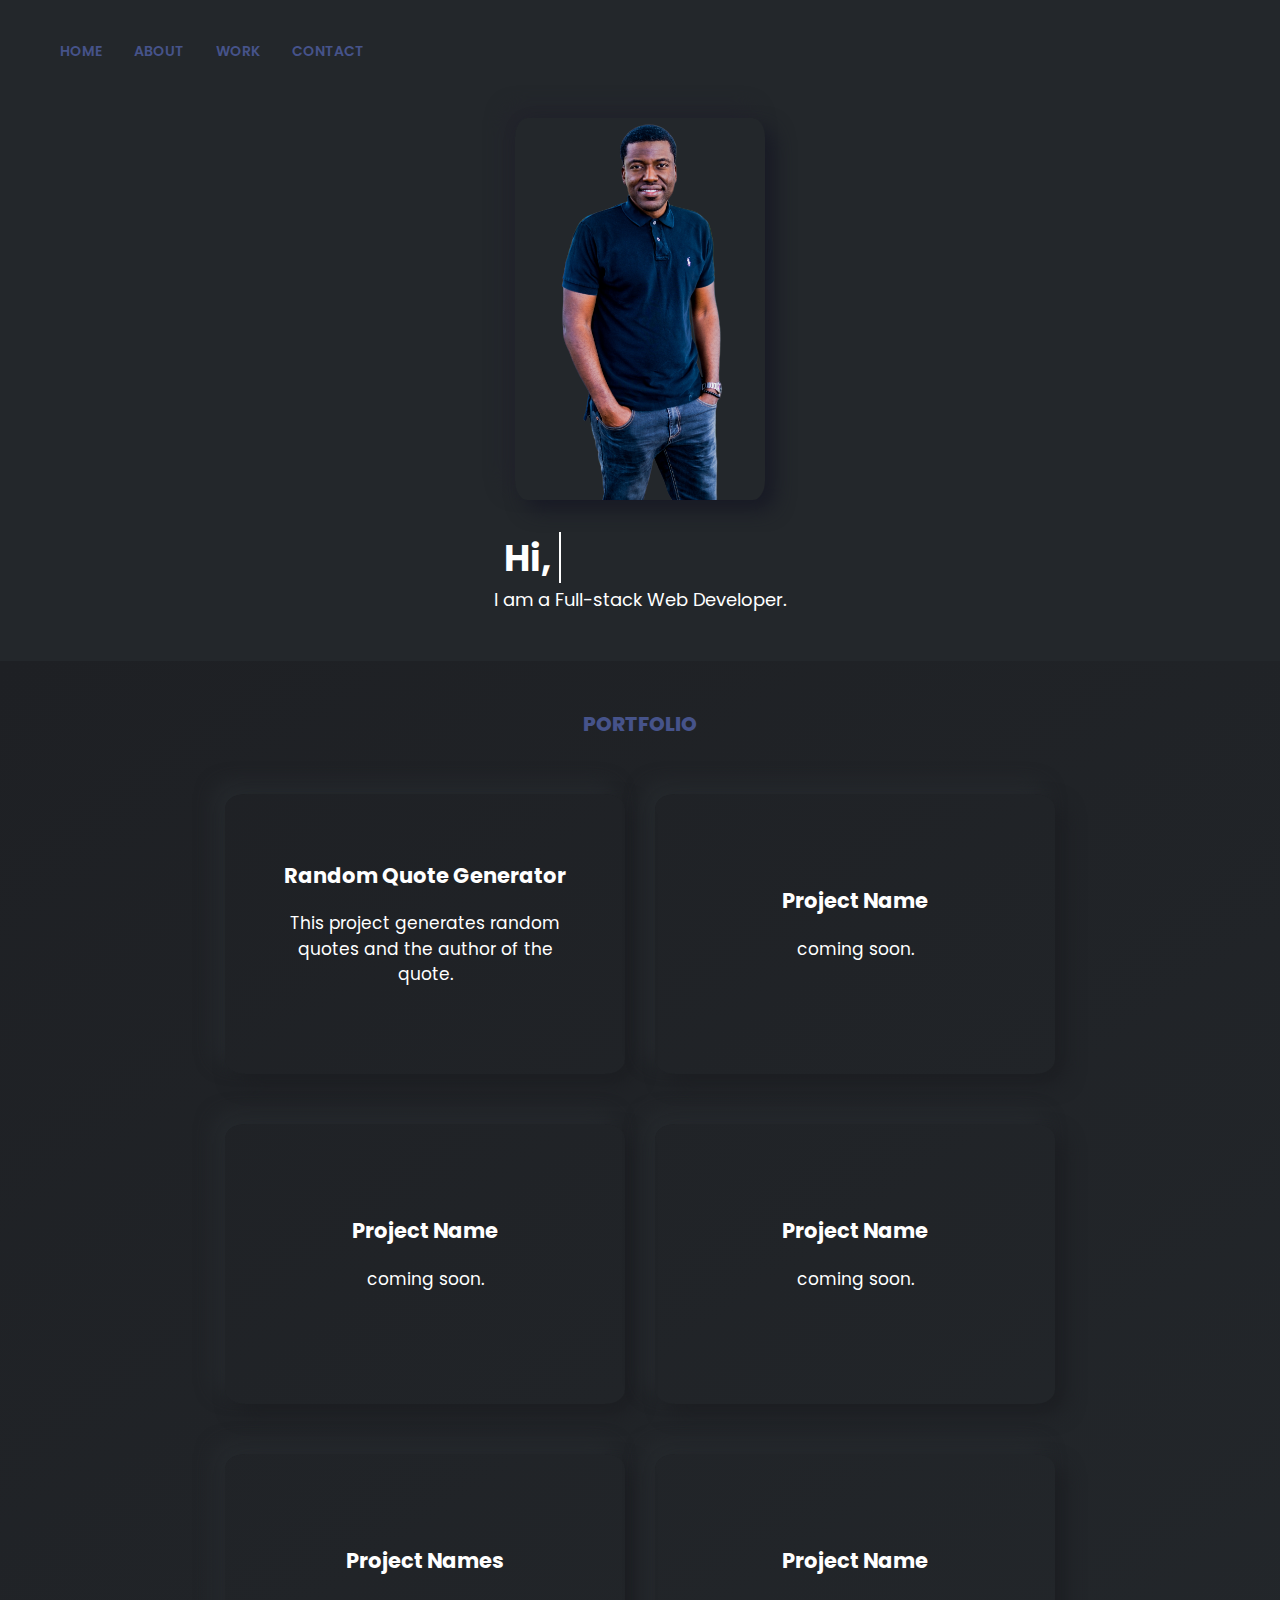
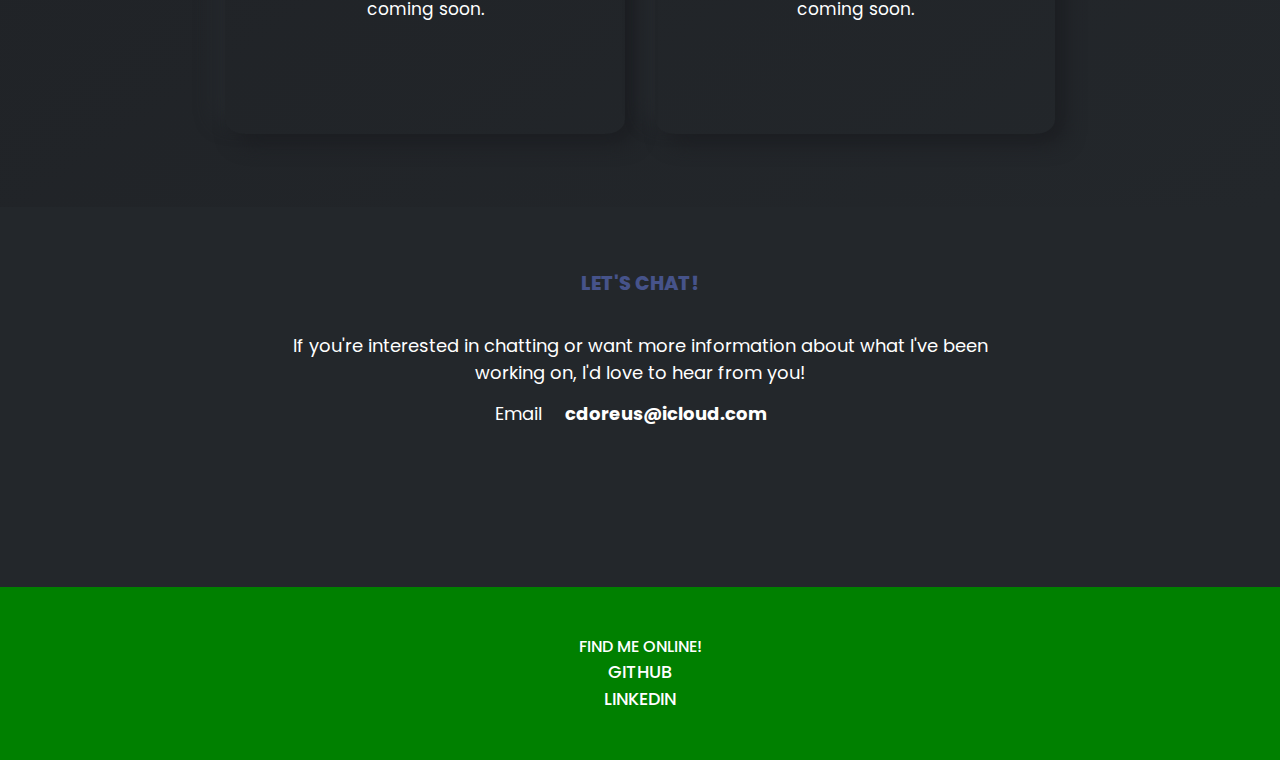
==== commit 06dc3e45: "latest updates" ====
--- a/my-website/index.html
+++ b/my-website/index.html
@@ -42,50 +42,51 @@
                 </div>
             </div>
         </header>
-
-        <section>
-            <div class="container">
-                <h2 id="portfolio">Portfolio</h2>
-                <div class="boxes">
-                    <div class="box item1">
-                        <h3>Random Quote Generator</h3>
-                        <p>
-                            This project generates random quotes and the author of the quote.
-                        </p>
-                    </div>
-                    <div class="box item2">
-                        <h3>Project Name</h3>
-                        <p>
-                            coming soon.
-                        </p>
-                    </div>
-                    <div class="box item3">
-                        <h3>Project Name</h3>
-                        <p>
-                            coming soon.
-                        </p>
-                    </div>
-                    <div class="box item4">
-                        <h3>Project Name</h3>
-                        <p>
-                            coming soon.
-                        </p>
-                    </div>
-                    <div class="box item5">
-                        <h3>Project Names</h3>
-                        <p>
-                            coming soon.
-                        </p>
-                    </div>
-                    <div class="box item6">
-                        <h3>Project Name</h3>
-                        <p>
-                            coming soon.
-                        </p>
+        <div class="section">
+            <main>
+                <div class="container">
+                    <h2 id="portfolio">Portfolio</h2>
+                    <div class="boxes">
+                        <div class="box item1">
+                            <h3>Random Quote Generator</h3>
+                            <p>
+                                This project generates random quotes and the author of the quote.
+                            </p>
+                        </div>
+                        <div class="box item2">
+                            <h3>Project Name</h3>
+                            <p>
+                                coming soon.
+                            </p>
+                        </div>
+                        <div class="box item3">
+                            <h3>Project Name</h3>
+                            <p>
+                                coming soon.
+                            </p>
+                        </div>
+                        <div class="box item4">
+                            <h3>Project Name</h3>
+                            <p>
+                                coming soon.
+                            </p>
+                        </div>
+                        <div class="box item5">
+                            <h3>Project Names</h3>
+                            <p>
+                                coming soon.
+                            </p>
+                        </div>
+                        <div class="box item6">
+                            <h3>Project Name</h3>
+                            <p>
+                                coming soon.
+                            </p>
+                        </div>
                     </div>
                 </div>
-            </div>
-        </section>
+            </main>
+    </div>
         <div class="contact-container">
             <h2 id="contact">let's chat!</h2>
             <p>
--- a/my-website/css/styles.css
+++ b/my-website/css/styles.css
@@ -83,46 +83,21 @@
 	width: 100%;
 	background: #23272b;
 	border-left: 2px solid #fff;
-	animation: typing 3s steps(7) infinite;
+	/* animation: typing 4s steps(7) infinite; */
+	animation: typing 2s linear 4s infinite;
 }
 
 
 @keyframes typing {
-	21%, 79% {
-	  left: calc(100% + 5px);
-	}
-	100% {
+	40%, 25% {
+	  left: calc(100% + 10px);
+	}
+	85% {
 	  left: 0;
 	}
   }
 
-
-.header-item h1 {
-	position: relative;
-  }
-
-.header-item h1 span::after{
-	content: "";
-	position: absolute;
-	left: 0;
-	height: 100%;
-	width: 100%;
-	background: #23272b;
-	border-left: 2px solid #fff;
-	animation: typing 3s steps(8) infinite;
-}
-
-
-@keyframes typing {
-	21%, 79% {
-	  left: calc(100% + 5px);
-	}
-	100% {
-	  left: 0;
-	}
-  }
-
-section {
+main {
 	background: linear-gradient(145deg, #1e2024, #23272b);
 	margin-top: 3rem;
 	padding-top: 3rem;
@@ -158,12 +133,12 @@
 	padding: 30px;
 	border-radius: 5%;
 	width: 80%;
-	max-width: 85%;
+	max-width: 400px;
 	height: 280px;
 
 }
 
-section p {
+main p {
 	font-size: 17px;
 	text-align: center;
 	padding: 20px;
@@ -234,7 +209,7 @@
 		border-radius: 5%;
 	} */
 
-	section {
+	main {
 		padding-left: 15px;
 		padding-right: 15px;
 	}
@@ -318,15 +293,16 @@
 		gap: 2rem;
 	}
 
-	section .boxes {
+	.boxes {
 		display: flex;
 		flex-direction: row;
-		flex-wrap: wrap;
-		width: 100%;
+		flex-wrap: wrap;;
+		align-items: center;
 	}
 
 	.box {
 		flex: 33.33%;
+		width: 300px;
 	}
 
 	.contact-container p {
